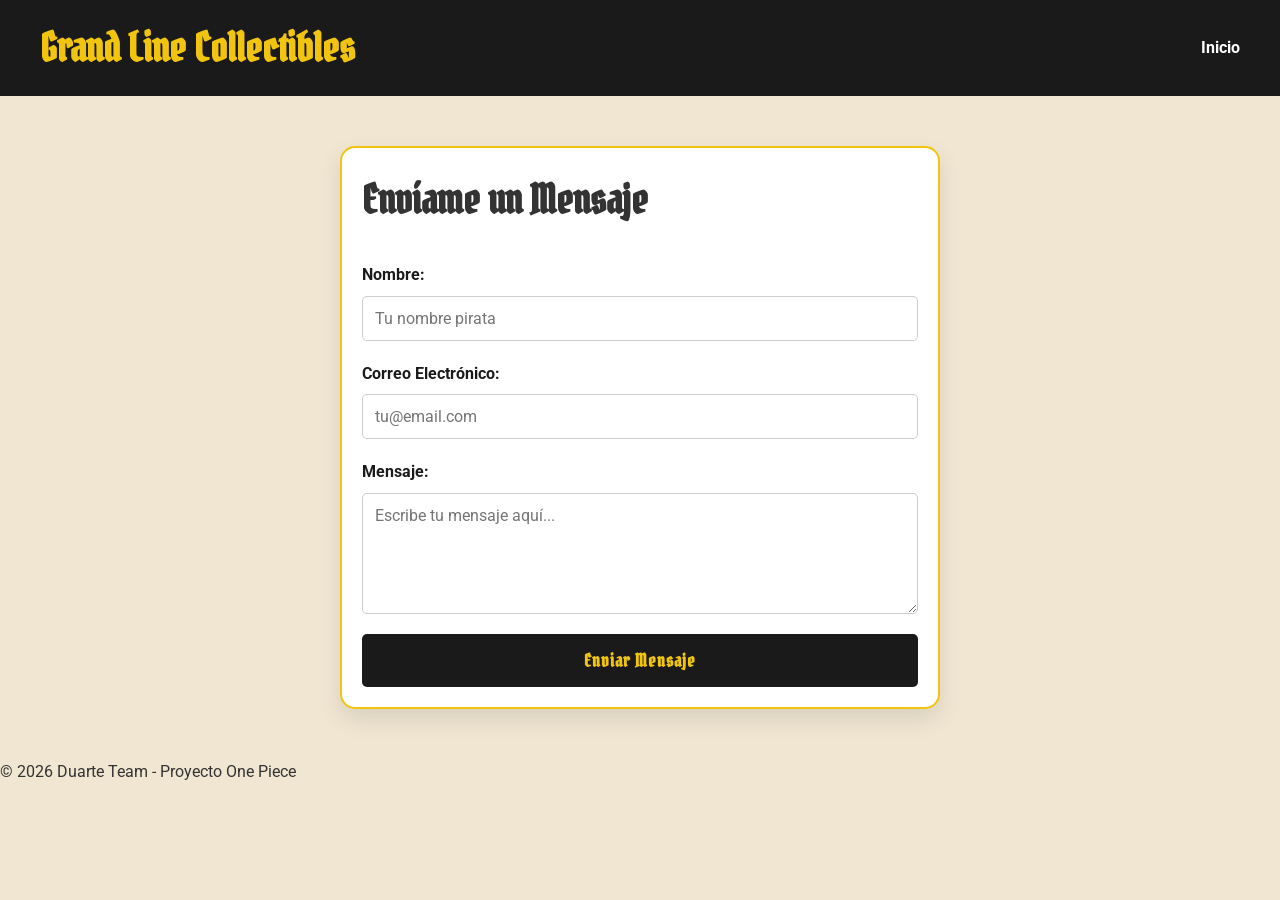
==== pages/contacto.html @ e0155260 "Proyecto finalizado para pre-entrega" ====
<!DOCTYPE html>
<html lang="es">

<head>
    <meta charset="UTF-8">
    <meta name="viewport" content="width=device-width, initial-scale=1.0">
    <title>Contacto | Grand Line Collectibles</title>
    <!-- OJO: Aquí usamos ../ para salir de la carpeta 'pages' y entrar a 'css' -->
    <link rel="stylesheet" href="../css/styles.css">
    <link href="https://fonts.googleapis.com/css2?family=Pirata+One&family=Roboto:wght@400;700&display=swap"
        rel="stylesheet">
</head>

<body>

    <header>
        <div class="header-container">
            <h1>Grand Line Collectibles</h1>
            <nav>
                <ul class="nav-list">
                    <!-- Volvemos al index saliendo de la carpeta -->
                    <li><a href="../index.html">Inicio</a></li>
                </ul>
            </nav>
        </div>
    </header>

    <main class="contacto-main">
        <h2 class="section-title">Envíame un Mensaje</h2>

        <!-- Formulario con Formspree -->
        <form action="https://formspree.io/f/xgvydpor" method="POST" class="contacto-form">
            <div class="form-group">
                <label for="nombre">Nombre:</label>
                <input type="text" id="nombre" name="name" required placeholder="Tu nombre pirata">
            </div>

            <div class="form-group">
                <label for="email">Correo Electrónico:</label>
                <input type="email" id="email" name="email" required placeholder="tu@email.com">
            </div>

            <div class="form-group">
                <label for="mensaje">Mensaje:</label>
                <textarea id="mensaje" name="message" rows="5" required
                    placeholder="Escribe tu mensaje aquí..."></textarea>
            </div>

            <button type="submit" class="btn-submit">Enviar Mensaje</button>
        </form>
    </main>

    <footer>
        <p>&copy; 2026 Duarte Team - Proyecto One Piece</p>
    </footer>

</body>

</html>
---- css/styles.css ----
/* ARCHIVO CENTRAL: La jerarquía importa */

/* 1. Global siempre va primero (define el body y el reset) */
@import url('modules/global.css');

/* 2. Componentes estructurales (lo que está arriba en la web) */
@import url('modules/header.css');

/* 3. Componentes de contenido (el "relleno" de la página) */
@import url('modules/productos.css');
@import url('modules/resenas.css');

/* 4. Páginas específicas o módulos finales */
@import url('modules/contacto.css');

/* 5. Módulos especiales (como el video) */
@import url('modules/video.css');
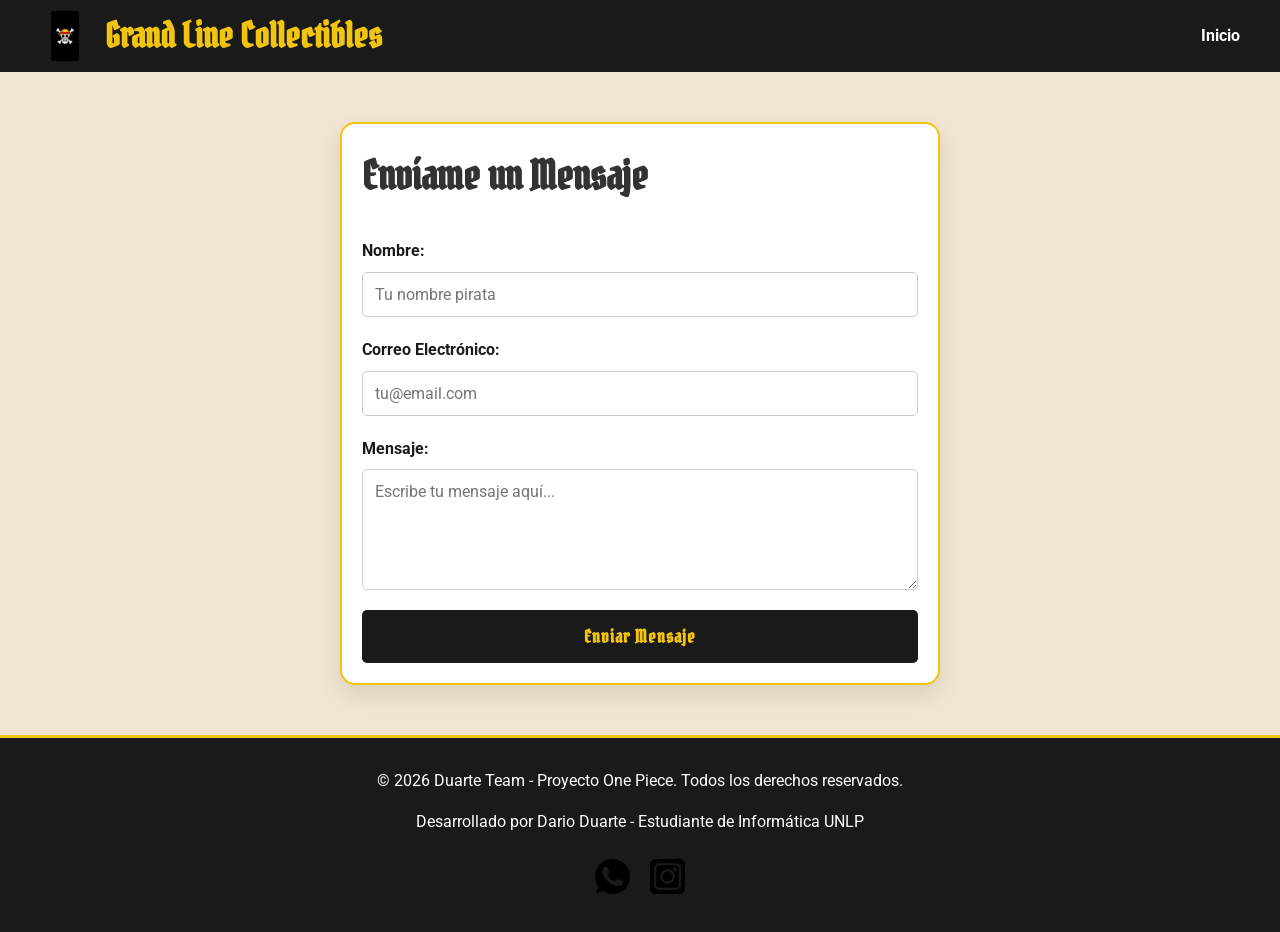
==== commit 73410473: "Entrega final - Pre-entrega maquetación web" ====
--- a/pages/contacto.html
+++ b/pages/contacto.html
@@ -15,6 +15,8 @@
 
     <header>
         <div class="header-container">
+            <a href="../index.html" class="logo-box">
+                <img src="../img/logo_calaveraOnePiece.jpg" alt="Logo One Piece" class="logo-img">
             <h1>Grand Line Collectibles</h1>
             <nav>
                 <ul class="nav-list">
@@ -51,9 +53,21 @@
     </main>
 
     <footer>
-        <p>&copy; 2026 Duarte Team - Proyecto One Piece</p>
+        <div class="footer-content">
+            <p>&copy; 2026 Duarte Team - Proyecto One Piece. Todos los derechos reservados.</p>
+            <p>Desarrollado por Dario Duarte - Estudiante de Informática UNLP</p>
+    
+            <!-- Contenedor de Redes Sociales -->
+            <div class="social-links">
+                <a href="#" class="social-icon">
+                    <img src="../img/whatsapp.png" alt="WhatsApp">
+                </a>
+                <a href="#" class="social-icon">
+                    <img src="../img/instagram.png" alt="Instagram">
+                </a>
+            </div>
+        </div>
     </footer>
-
 </body>
 
 </html>
--- a/css/styles.css
+++ b/css/styles.css
@@ -14,4 +14,7 @@
 @import url('modules/contacto.css');
 
 /* 5. Módulos especiales (como el video) */
-@import url('modules/video.css');+@import url('modules/video.css');
+
+/* 6. Footer siempre al final */
+@import url('modules/footer.css');
